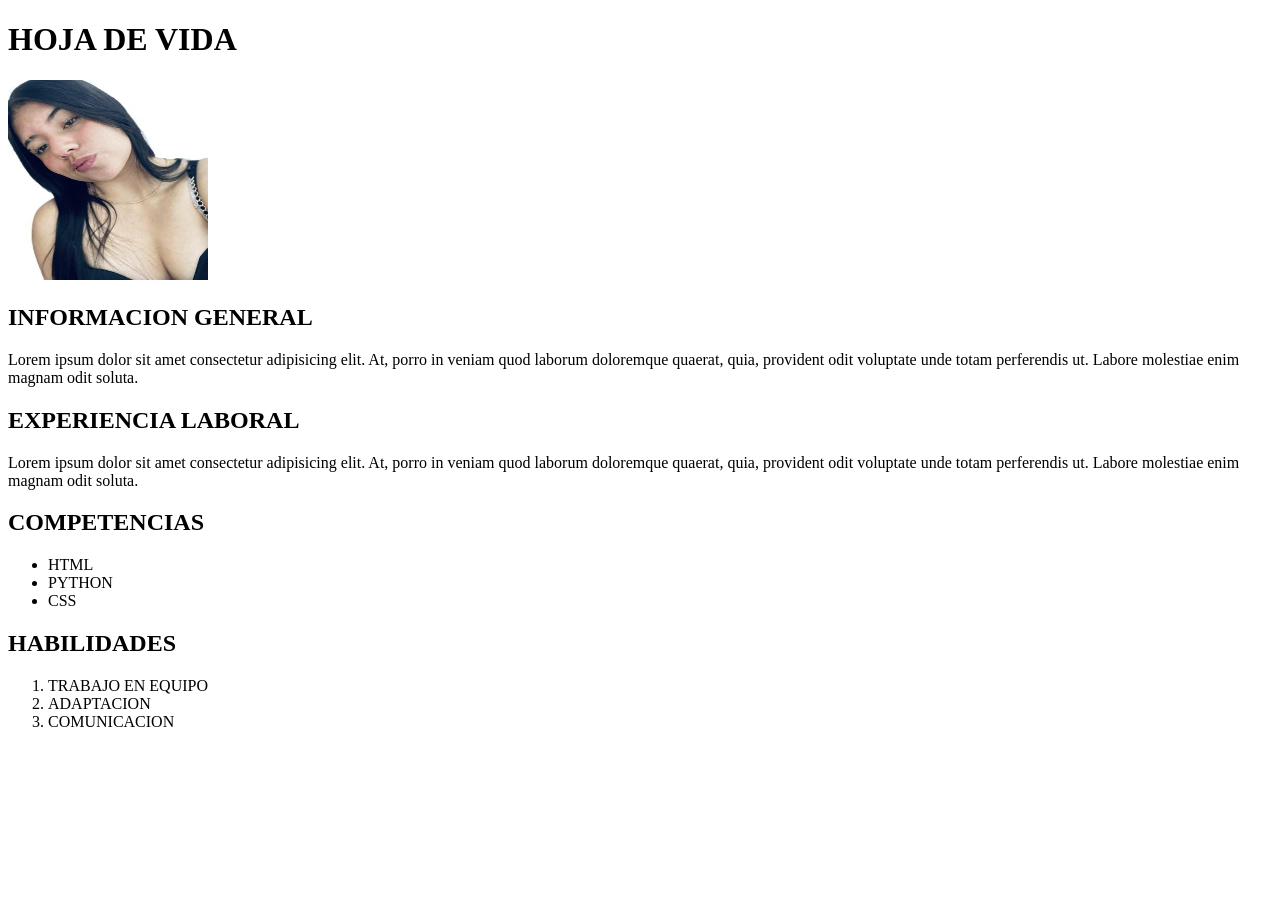
==== index.html @ de0cc72c "Add files via upload" ====
<!DOCTYPE html>
<html lang="es">
<head>
    <meta charset="UTF-8">
    <meta name="viewport" content="width=device-width, initial-scale=1.0">
    <title>HOJA DE VIDA</title>
</head>
<body>
    <header>
        <h1>HOJA DE VIDA</h1>
        <img src="img/imagen.jpg "width="200px" height="200px">
    </header>
    <section>
            
        <article>
            <h2>INFORMACION GENERAL</h2>
            <p>Lorem ipsum dolor sit amet consectetur adipisicing elit. At, 
               porro in veniam quod laborum doloremque quaerat, quia, 
               provident odit voluptate unde totam perferendis ut. Labore molestiae enim magnam odit soluta.</p>
        </article>

        <article>
            <h2>EXPERIENCIA LABORAL</h2>
            <p>Lorem ipsum dolor sit amet consectetur adipisicing elit. 
               At, porro in veniam quod laborum doloremque quaerat, quia, provident odit voluptate unde totam perferendis ut. Labore molestiae enim magnam odit soluta.</p>
        </article>

        <article>
            <h2>COMPETENCIAS</h2>
            <p>
                <ul>
                    <li>HTML</li>
                    <li>PYTHON</li>
                    <li>CSS</li>
                </ul>
            </p>
        </article>

        <article>
            <h2>HABILIDADES</h2>
            <ol>
                <li>TRABAJO EN EQUIPO</li>
                <li>ADAPTACION</li>
                <li>COMUNICACION</li>
            </ol>
        </article>
        

        

    </section>

</body>
</html>
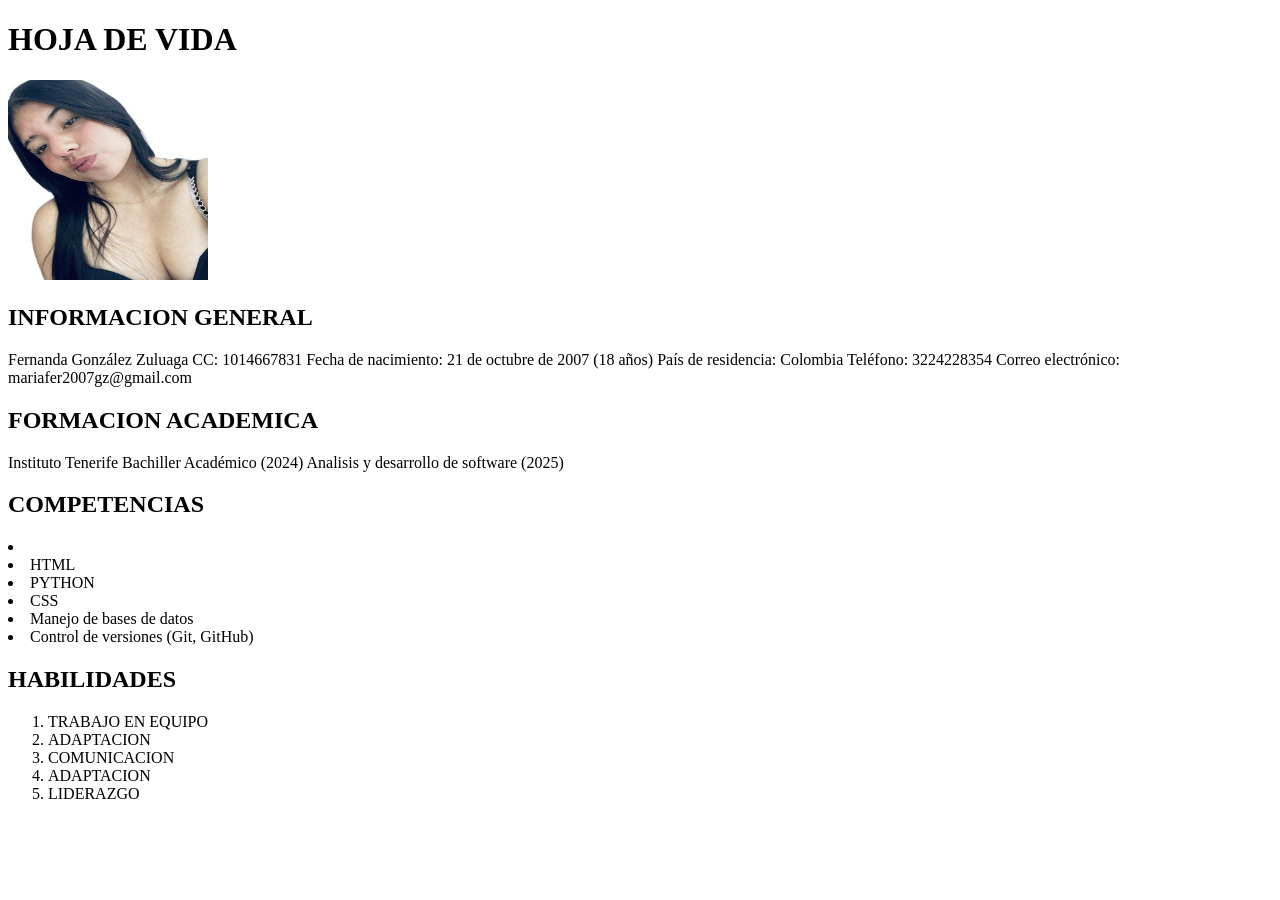
==== commit 5840ae56: "cambios" ====
--- a/index.html
+++ b/index.html
@@ -14,26 +14,28 @@
             
         <article>
             <h2>INFORMACION GENERAL</h2>
-            <p>Lorem ipsum dolor sit amet consectetur adipisicing elit. At, 
-               porro in veniam quod laborum doloremque quaerat, quia, 
-               provident odit voluptate unde totam perferendis ut. Labore molestiae enim magnam odit soluta.</p>
+            <p>Fernanda González Zuluaga 
+                CC: 1014667831
+                Fecha de nacimiento: 21 de octubre de 2007 (18 años)
+                País de residencia: Colombia
+                Teléfono: 3224228354
+                Correo electrónico: mariafer2007gz@gmail.com</p>
         </article>
 
         <article>
-            <h2>EXPERIENCIA LABORAL</h2>
-            <p>Lorem ipsum dolor sit amet consectetur adipisicing elit. 
-               At, porro in veniam quod laborum doloremque quaerat, quia, provident odit voluptate unde totam perferendis ut. Labore molestiae enim magnam odit soluta.</p>
+            <h2>FORMACION ACADEMICA</h2>
+            <p>Instituto Tenerife Bachiller Académico (2024)
+               Analisis y desarrollo de software (2025)</p>
         </article>
 
         <article>
             <h2>COMPETENCIAS</h2>
-            <p>
-                <ul>
-                    <li>HTML</li>
+                <p>
+                    <li><li>HTML</li>
                     <li>PYTHON</li>
                     <li>CSS</li>
-                </ul>
-            </p>
+                    <li>Manejo de bases de datos</li>
+                    <li>Control de versiones (Git, GitHub)</li>    
         </article>
 
         <article>
@@ -42,6 +44,8 @@
                 <li>TRABAJO EN EQUIPO</li>
                 <li>ADAPTACION</li>
                 <li>COMUNICACION</li>
+                <li>ADAPTACION</li>
+                <li>LIDERAZGO</li>
             </ol>
         </article>
         
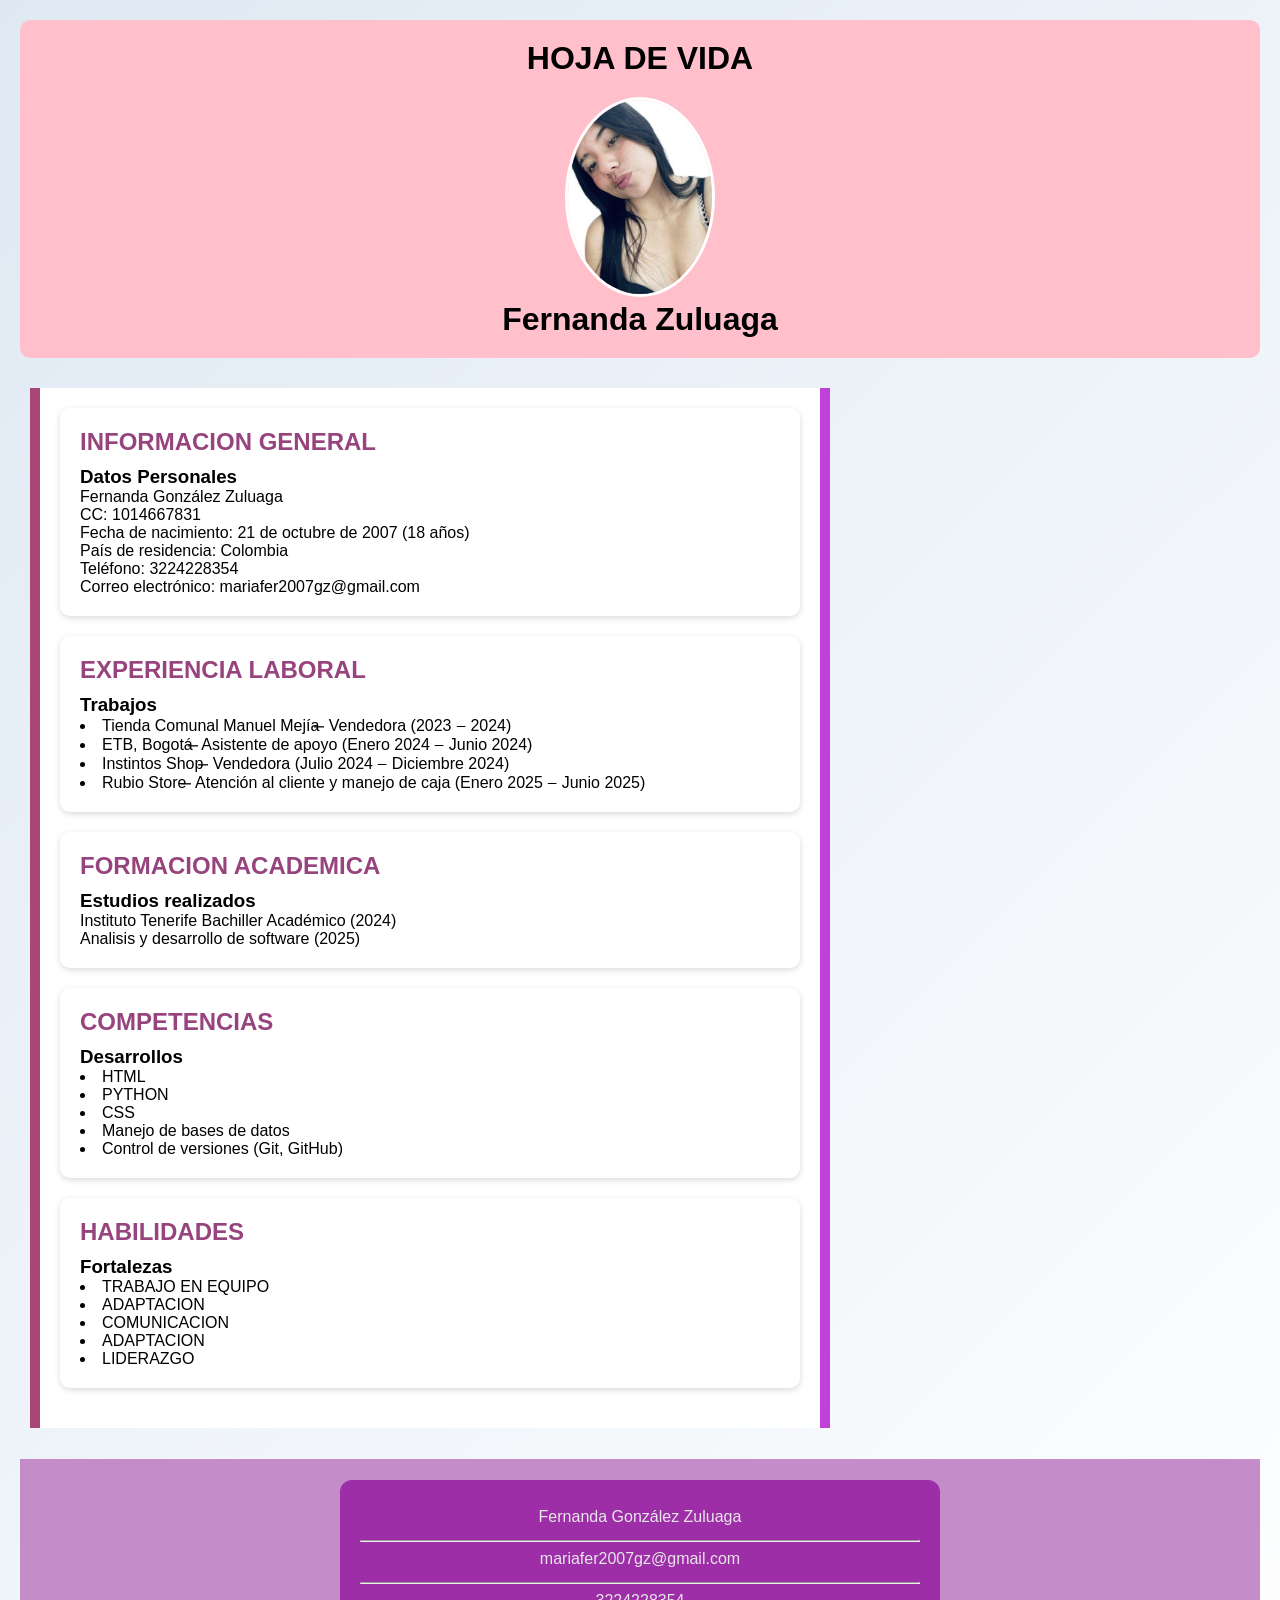
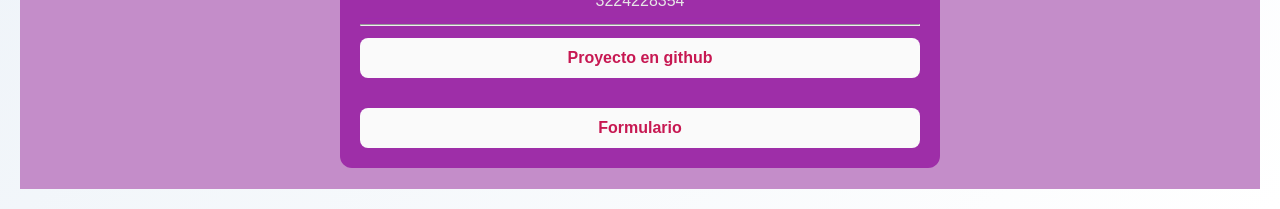
==== commit 0e987402: "Add files via upload" ====
--- a/index.html
+++ b/index.html
@@ -4,34 +4,63 @@
     <meta charset="UTF-8">
     <meta name="viewport" content="width=device-width, initial-scale=1.0">
     <title>HOJA DE VIDA</title>
+   <link rel="stylesheet" href="css/style.css"> 
 </head>
 <body>
     <header>
+        <div class="encabezado">
         <h1>HOJA DE VIDA</h1>
-        <img src="img/imagen.jpg "width="200px" height="200px">
+        <img src="img/imagen.jpg"width="200px" height="200px">
+        <h1>Fernanda Zuluaga<h1>
+</div>
+</header>
+
     </header>
     <section>
             
         <article>
             <h2>INFORMACION GENERAL</h2>
-            <p>Fernanda González Zuluaga 
+
+              <h3>Datos Personales</h3>
+            <p>Fernanda González Zuluaga   
+            <br>
                 CC: 1014667831
+            <br> 
                 Fecha de nacimiento: 21 de octubre de 2007 (18 años)
+            <br>
+            
                 País de residencia: Colombia
+            <br>
                 Teléfono: 3224228354
-                Correo electrónico: mariafer2007gz@gmail.com</p>
+            <br>
+            Correo electrónico: mariafer2007gz@gmail.com</p>
+        </article>
+
+
+         <article>
+            <h2>EXPERIENCIA LABORAL</h2>
+                <h3>Trabajos</h3>
+                <p>
+                    <li>Tienda Comunal Manuel Mejía ̶ Vendedora (2023 ‒ 2024)</li>
+                    <li>ETB, Bogotá ̶ Asistente de apoyo (Enero 2024 ‒ Junio 2024)</li> 
+                    <li>Instintos Shop ̶ Vendedora (Julio 2024 ‒ Diciembre 2024)</li>
+                    <li>Rubio Store ̶ Atención al cliente y manejo de caja (Enero 2025 ‒ Junio 2025)</li>
+              
         </article>
 
         <article>
             <h2>FORMACION ACADEMICA</h2>
+                <h3>Estudios realizados</h3>
             <p>Instituto Tenerife Bachiller Académico (2024)
+            <br>
                Analisis y desarrollo de software (2025)</p>
         </article>
 
         <article>
             <h2>COMPETENCIAS</h2>
+                <h3>Desarrollos</h3>
                 <p>
-                    <li><li>HTML</li>
+                    <li>HTML</li>
                     <li>PYTHON</li>
                     <li>CSS</li>
                     <li>Manejo de bases de datos</li>
@@ -40,19 +69,35 @@
 
         <article>
             <h2>HABILIDADES</h2>
-            <ol>
+        </ol>
+            <h3>Fortalezas</h3>
                 <li>TRABAJO EN EQUIPO</li>
                 <li>ADAPTACION</li>
                 <li>COMUNICACION</li>
                 <li>ADAPTACION</li>
                 <li>LIDERAZGO</li>
-            </ol>
+        </p>
         </article>
-        
-
-        
 
     </section>
 
+    <footer>
+        <p>
+            <ul>
+                 <li>Fernanda González Zuluaga</li>
+                 <hr>
+                 <li>mariafer2007gz@gmail.com</li>
+                 <hr>
+                 <li>3224228354</li>   
+                 <hr>  
+                 <a href="https://github.com/fernanda1021z/Bitacora.git"><strong>Proyecto en github</strong></a>
+                <br>
+                 <a href="Formulario.html"><strong>Formulario</strong></a>  
+            </ul>
+        </p>
+    </footer>
+
+
 </body>
+</html>
 </html>
--- a/css/style.css
+++ b/css/style.css
@@ -0,0 +1,145 @@
+        /* --- Estilos generales --- */
+        * {
+            margin: 0;
+            padding: 0;
+            box-sizing: border-box;
+            font-family: Arial, Helvetica, sans-serif;
+        }
+
+        body {
+            background: linear-gradient(135deg, #dfe9f3, #ffffff);
+            padding: 20px;
+        }
+
+        /* --- Encabezado --- */
+        header {
+            text-align: center;
+            padding: 20px;
+            background: pink;
+            color: red(255, 255, 255);
+            border-radius: 10px;
+            margin-bottom: 30px;
+        }
+
+        header img {
+            width: 150px;
+            margin-top: 20px;
+            border-radius: 50%;
+            border: 3px solid white;
+        }
+
+        /* --- Secciones --- */
+        section {
+            width: 80%;
+            max-width: 800px;
+            margin: auto;
+        }
+
+        /* --- Artículos --- */
+        article {
+            background: white;
+            padding: 20px;
+            margin-bottom: 20px;
+            border-radius: 10px;
+            box-shadow: 0 2px 6px rgba(0,0,0,0.15);
+        }
+
+        article h2 {
+            color: black;
+            margin-bottom: 10px;
+        }
+
+        /* --- Listas --- */
+        ul, ol {
+            margin-left: 20px;
+        }
+
+        ul li, ol li {
+            margin-bottom: 5px;
+        }
+          
+        section {
+    background: white;
+    padding: 20px;
+    margin: 10px;
+    border-left: 10px solid rgb(168, 70, 119);
+    border-right: 10px solid rgb(192, 64, 218);
+}
+/* --- Títulos --- */
+article h2 {
+    color: #97447e;
+    margin-bottom: 10px;
+}
+
+/* --- Listas --- */
+ul, ol {
+    margin-left: 20px;
+}
+
+ul li, ol li {
+    margin-bottom: 5px;
+
+    
+}
+
+footer {
+    background-color: #c48dc9;
+    padding: 21px;
+    text-align: center;
+    margin-top: 31px;
+    color: #e7e7e7;
+}
+
+footer ul {
+    list-style: none;
+    padding: 0;
+    margin: 0;
+}
+
+footer ul li {
+    padding: 8px 0; 
+}
+
+/* --- Botones footer --- */
+footer a {
+    display: block;
+    color: #c71852;
+    text-decoration: none;
+    background-color: #fafafa;
+    padding: 11px 19px;
+    border-radius: 8px;
+    transition: background-color 0.3s ease;
+    margin-top: 12px;
+}
+
+footer a:hover {
+    background-color: #cf164e;
+}
+
+footer {
+    display: flex;
+    justify-content: center;
+}
+
+footer ul {
+    width: 100%;
+    max-width: 600px;
+    background-color: #9e2ea8;
+    border-radius: 12px;
+    padding: 20px;
+}
+
+
+footer ul li {
+    border-bottom: 1px solid rgba(154, 35, 184, 0.2);
+}
+
+footer ul li:last-child {
+    border-bottom: none;
+}
+
+/* Botones alineados y consistentes */
+footer a {
+    width: 100%;
+    text-align: center;
+}
